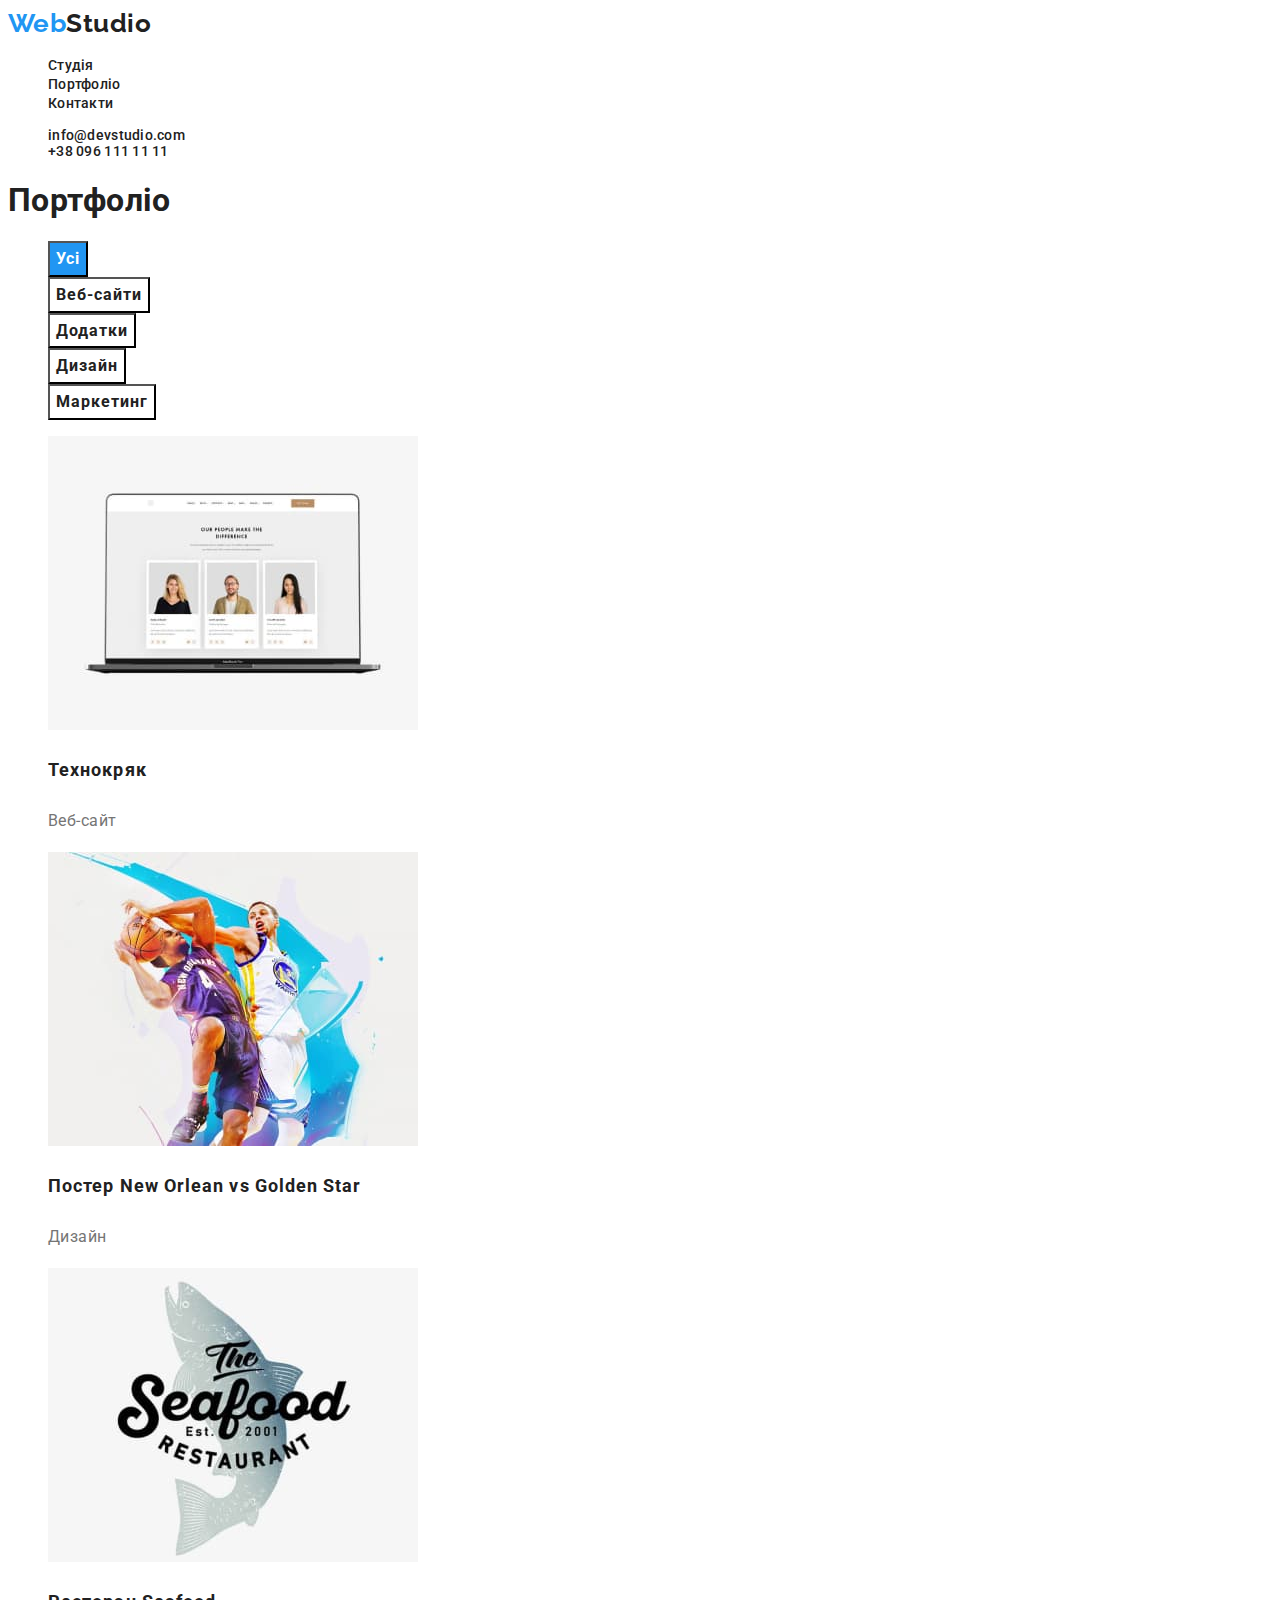
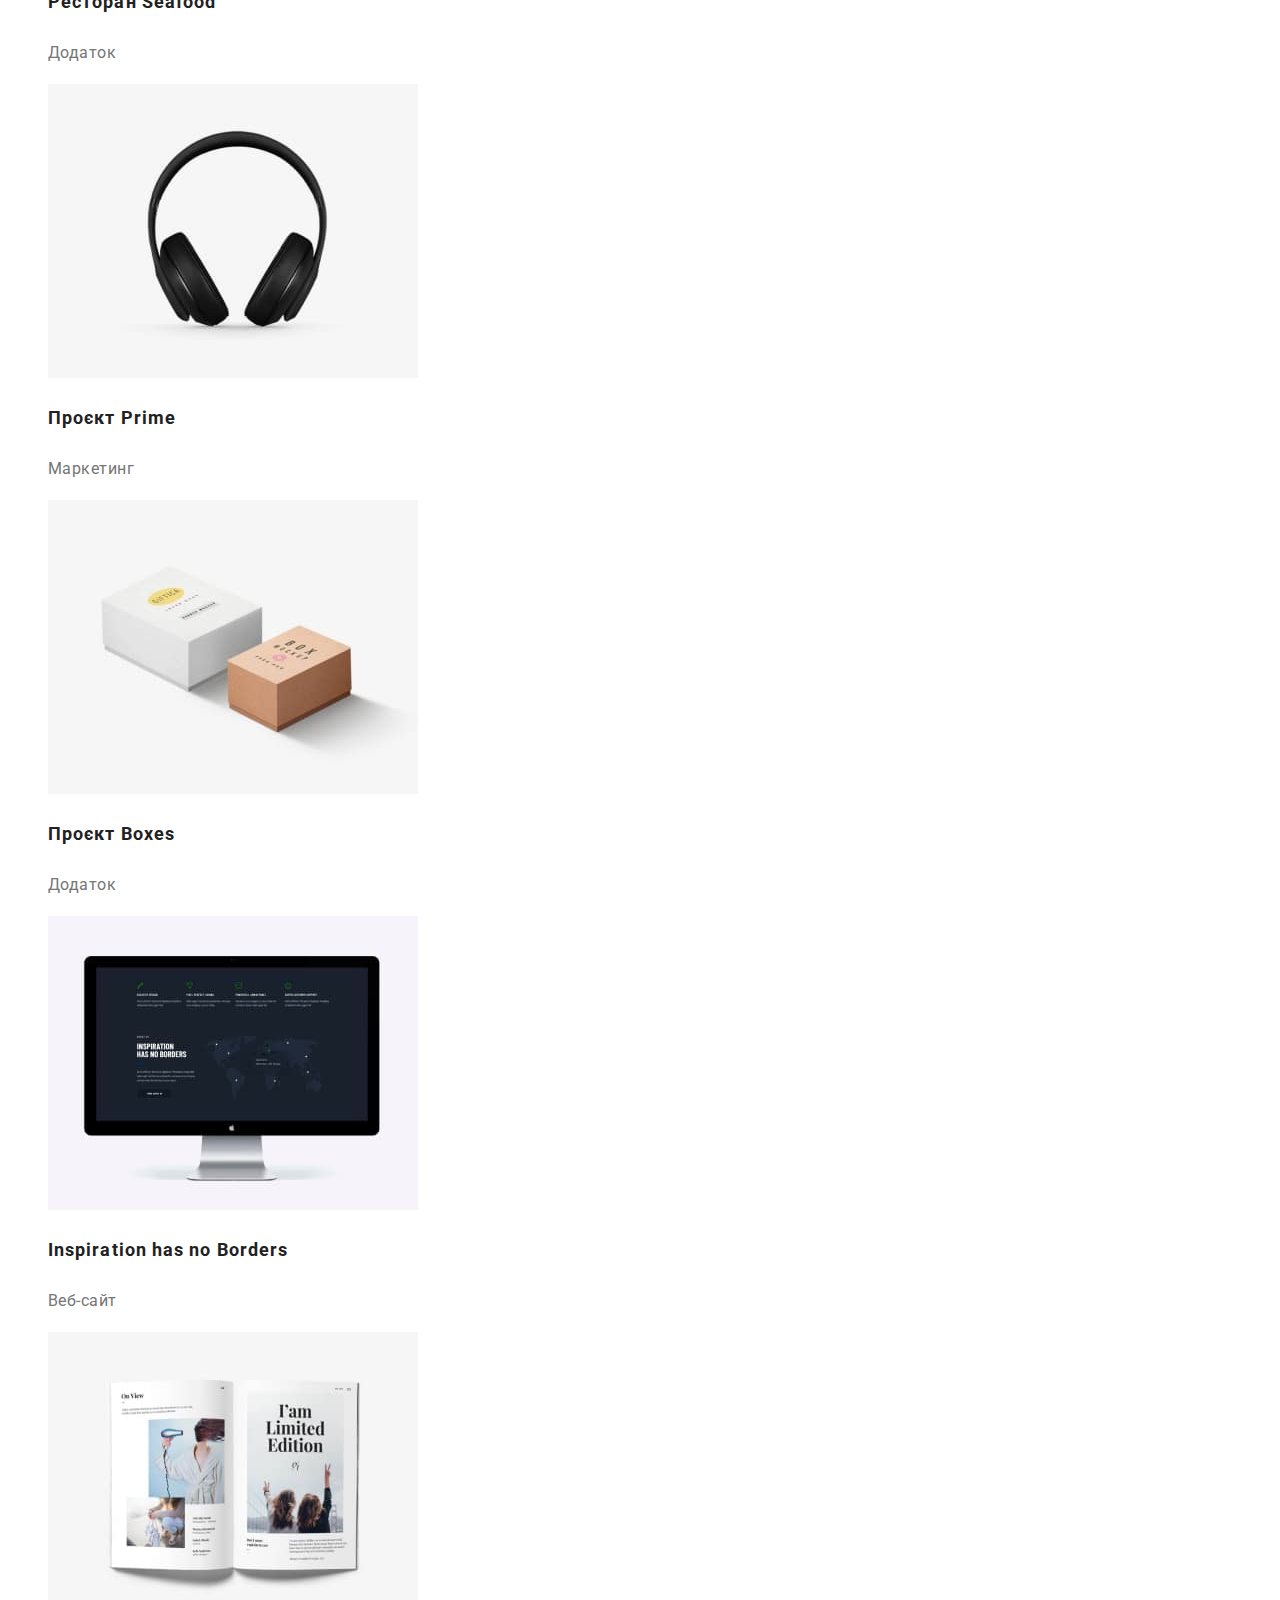
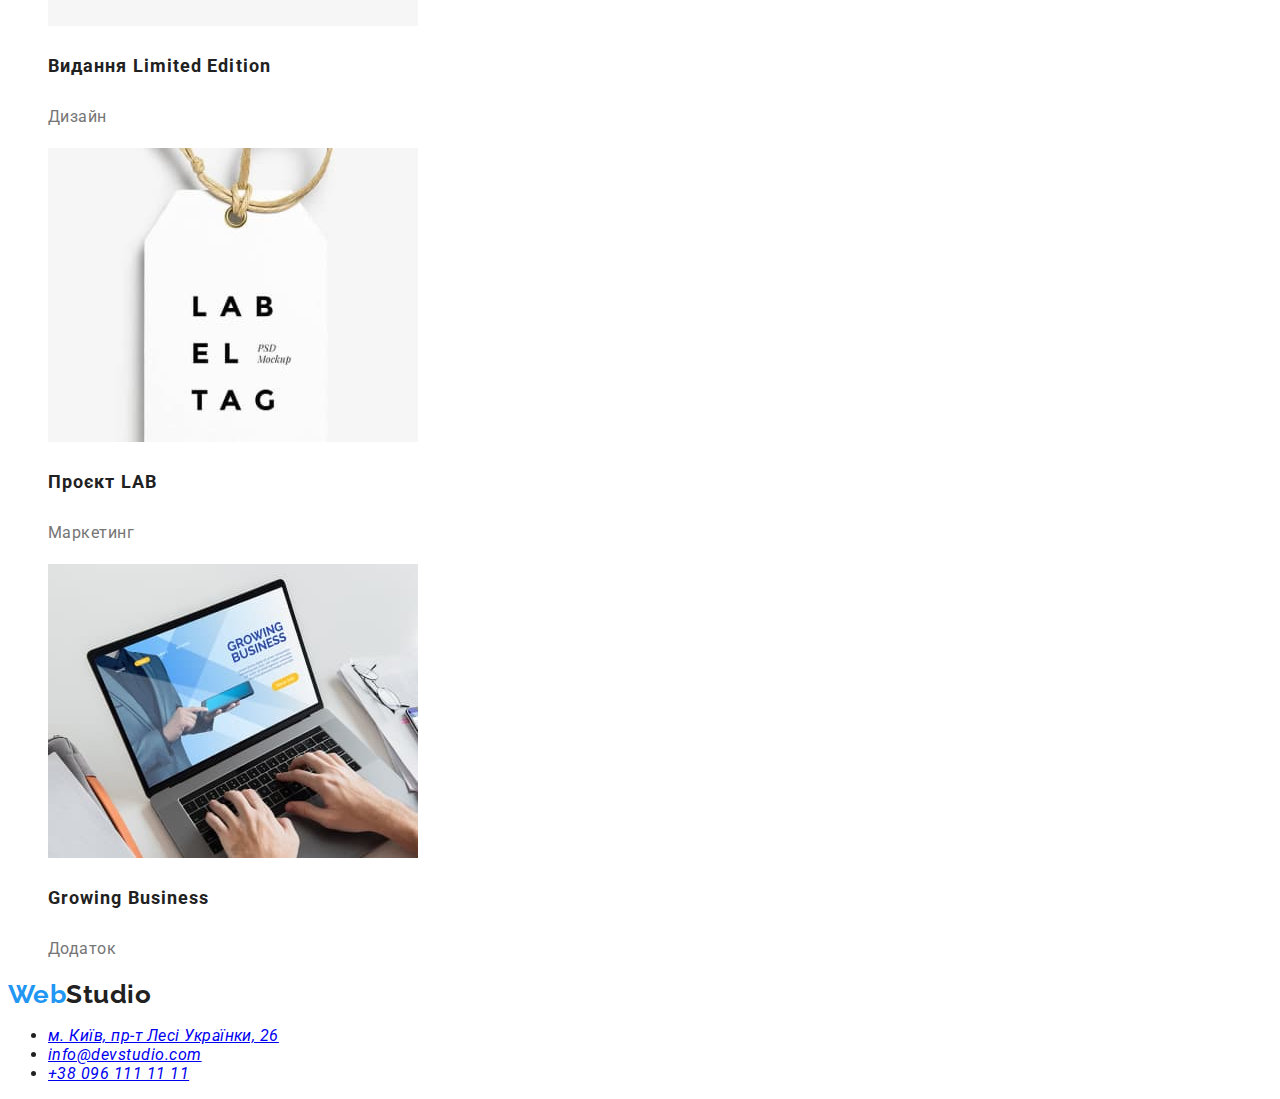
==== portfolio.html @ 74604373 "Додаю ДЗ-2" ====
<!DOCTYPE html>
<html lang="uk">
<head>
    <meta charset="UTF-8">
    <meta http-equiv="X-UA-Compatible" content="IE=edge">
    <meta name="viewport" content="width=device-width, initial-scale=1.0">
    <title>WebStudio</title>
    <link rel="preconnect" href="https://fonts.googleapis.com">
<link rel="preconnect" href="https://fonts.gstatic.com" crossorigin>
<link href="https://fonts.googleapis.com/css2?family=Raleway:wght@700&family=Roboto:wght@400;500;700;900&display=swap" 
rel="stylesheet"/>
    <link rel="stylesheet" href="./css/styles.css"/>
</head>
<body>
    <header>
        <nav class="header-navigation">
        <a href="./index.html" class="logo link"><span class="accent">Web</span>Studio</a>
        <ul class="header-list list">
            <li><a class="header-link link" href="./index.html">Студія</a></li>
            <li><a class="header-link link" href="./portfolio.html" >Портфоліо</a></li>
            <li><a class="header-link link" href="#">Контакти</a></li>
        </ul>
        </nav>
        <ul class="header-contact list">
            <li class="header-mail"><a class="header-link link" href="mailto:info@devstudio.com">info@devstudio.com</a></li>
            <li class="header-tel"><a class="header-link link" href="tel:+380961111111">+38 096 111 11 11</a></li>
        </ul>
        </header>
        <main>
            <section class="section-project">
                <h1>Портфоліо</h1>
                <ul class="project-list list">
                    <li><button class="button primary" type="button">Усі</button></li>
                    <li><button class="button secondary" type="button">Веб-сайти</button></li>
                    <li><button class="button secondary" type="button">Додатки</button></li>
                    <li><button class="button secondary" type="button">Дизайн</button></li>
                    <li><button class="button secondary" type="button">Маркетинг</button></li>
                </ul>
                <ul class="portfolio-list list">
                    <li><img src="./images/portf_1.jpg" alt="ноутбук" width="370"/>
                        <h3 class="title">Технокряк</h3>
                        <p>Веб-сайт</p>
                    </li>
                    <li><img src="./images/portf_2.jpg" alt="баскетбол" width="370"/>
                        <h3  class="title">Постер New Orlean vs Golden Star</h3>
                        <p>Дизайн</p>
                    </li>
                    <li><img src="./images/portf_3.jpg" alt="риба" width="370"/>
                        <h3  class="title">Ресторан Seafood</h3>
                        <p>Додаток</p>
                    </li>
                    <li><img src="./images/portf_4.jpg" alt="навушники" width="370"/>
                        <h3  class="title">Проєкт Prime</h3>
                        <p>Маркетинг</p>
                    </li>
                    <li><img src="./images/portf_5.jpg" alt="посилки" width="370"/>
                        <h3  class="title">Проєкт Boxes</h3>
                        <p>Додаток</p>
                    </li>
                    <li><img src="./images/portf_6.jpg" alt="монітор" width="370"/>
                        <h3  class="title">Inspiration has no Borders</h3>
                        <p>Веб-сайт</p>
                    </li>
                    <li><img src="./images/portf_7.jpg" alt="книга" width="370"/>
                        <h3  class="title">Видання Limited Edition</h3>
                        <p>Дизайн</p>
                    </li>
                    <li><img src="./images/portf_8.jpg" alt="бірка" width="370"/>
                        <h3  class="title">Проєкт LAB</h3>
                        <p>Маркетинг</p>
                    </li>
                    <li><img src="./images/portf_9.jpg" alt="руки" width="370"/>
                        <h3  class="title">Growing Business</h3>
                        <p>Додаток</p>
                    </li>
                </ul>
            </section>
           
        </main>
        <footer>
            <a href="./index.html" class="logo link"><span class="accent">Web</span>Studio</a>
            <address>
                <ul>
                    <li><a href="https://goo.gl/maps/PUZHMQcW4sWC28qW6">м. Київ, пр-т Лесі Українки, 26</a></li>
                    <li><a href="mailto:info@devstudio.com">info@devstudio.com</a></li>
                    <li><a href="tel:+380961111111">+38 096 111 11 11</a></li>
                </ul>  
            </address>   
        </footer>
        
</body>
</html>
---- css/styles.css ----
:root{
  --primary-text-color:#212121;
  --title-text-color: #757575;
  --accent-color: #2196F3;
  --primary-white-color:#FFFFFF;
}

body{
    font-family: 'Roboto', sans-serif;
    color: var(--primary-text-color);
    background-color: #FFFFFF;
    letter-spacing: 0.03em;
}
/*--основной цвет #212121 ----*/
/*--вторичный цвет #757575 ---*/
/*--белый  #FFFFFF */
/*--акцент #2196F3 */
/*-- цвет контакты футер rgba(255, 255, 255, 0.6)*/
/*-- цвет фона #F5F5F5 */
/*-- вторичный цвет фона #F5F4FA */

.list{
    list-style: none;
}
.link{
text-decoration: none;
}
.logo{
    font-family: 'Raleway', sans-serif;
    font-weight: 700;
    font-size: 26px;
    line-height: 1.19;
    color: var(--primary-text-color);
}
.accent{
    color: var(--accent-color);
}
/*------------------------------HEADER-----------------*/

.header-link{
    font-weight: 500;
    font-size: 14px;
    line-height: 1.14;
    letter-spacing: 0.02em;
    color: var(--primary-text-color);

}
.header-link:hover,
.header-link:focus{
    color: var(--accent-color);
}

.header-mail{
    font-weight: 500;
    font-size: 14px;
    line-height: 1.14;
    letter-spacing: 0.02em;
    color: var(--accent-color);
}

.header-tel{
    font-weight: 500;
    font-size: 14px;
    line-height: 1.14;
    letter-spacing: 0.02em;
    color: var(--title-text-color);
}
.button{
    color: var(--primary-text-color);
    background-color: var(--primary-white-color);
    font-family: 'Roboto';
    font-weight: 700;
    font-size: 16px;
    line-height: 1.87;
    display: flex;
    letter-spacing: 0.06em;
}
.button.primary{    
    color: var(--primary-white-color);
    background-color: var(--accent-color);
}
.button.secondary{
    color: var(--primary-text-color);
    background-color: var(--primary-white-color);

}
/*------------------------HERO--------------------------*/
.hero{
    background-color: #2F303A;
}
.hero-title{
    font-family: 'Roboto' sans-serif;
    font-weight: 900;
    font-size: 44px;
    line-height: 1.36;
    letter-spacing: 0.06em;
    text-align: center;
    color: var(--primary-white-color);
}
.section-title{
font-weight: 700;
font-size: 36px;
line-height: 1.16;
text-align: center;
letter-spacing: 0.03em;
color: var(--primary-text-color);
}
.feature-list .title{
    color:var(--primary-text-color);
    font-weight: 700;
    font-size: 14px;
    line-height: 1.14;
    letter-spacing: 0.03em;
}
.feature-list p{
    color: var(--title-text-color);
    font-weight: 400;
    font-size: 14px;
    line-height: 1.71;
    letter-spacing: 0.03em;
}
.work-list .title{
background-color: var(--primary-white-color);
}
.section-team{
    background-color: #F5F4FA;
}
.team-list .title{
color: var(--primary-text-color);
font-weight: 500;
font-size: 16px;
line-height: 1.18;
letter-spacing: 0.03em;
}
.team-list p{
color: var(--title-text-color);
font-weight: 400;
font-size: 16px;
line-height: 1.18;
letter-spacing: 0.03em;
}
.section-project{
    background-color: var(--primary-white-color);
}

.portfolio-list .title{
    color: var(--primary-text-color);
    font-weight: 700;
    font-size: 18px;
    line-height: 2;
    letter-spacing: 0.06em;
}
.portfolio-list p{
    color: var(--title-text-color);
    font-weight: 400;
    font-size: 16px;
    line-height: 1.87;
    letter-spacing: 0.03em;
}
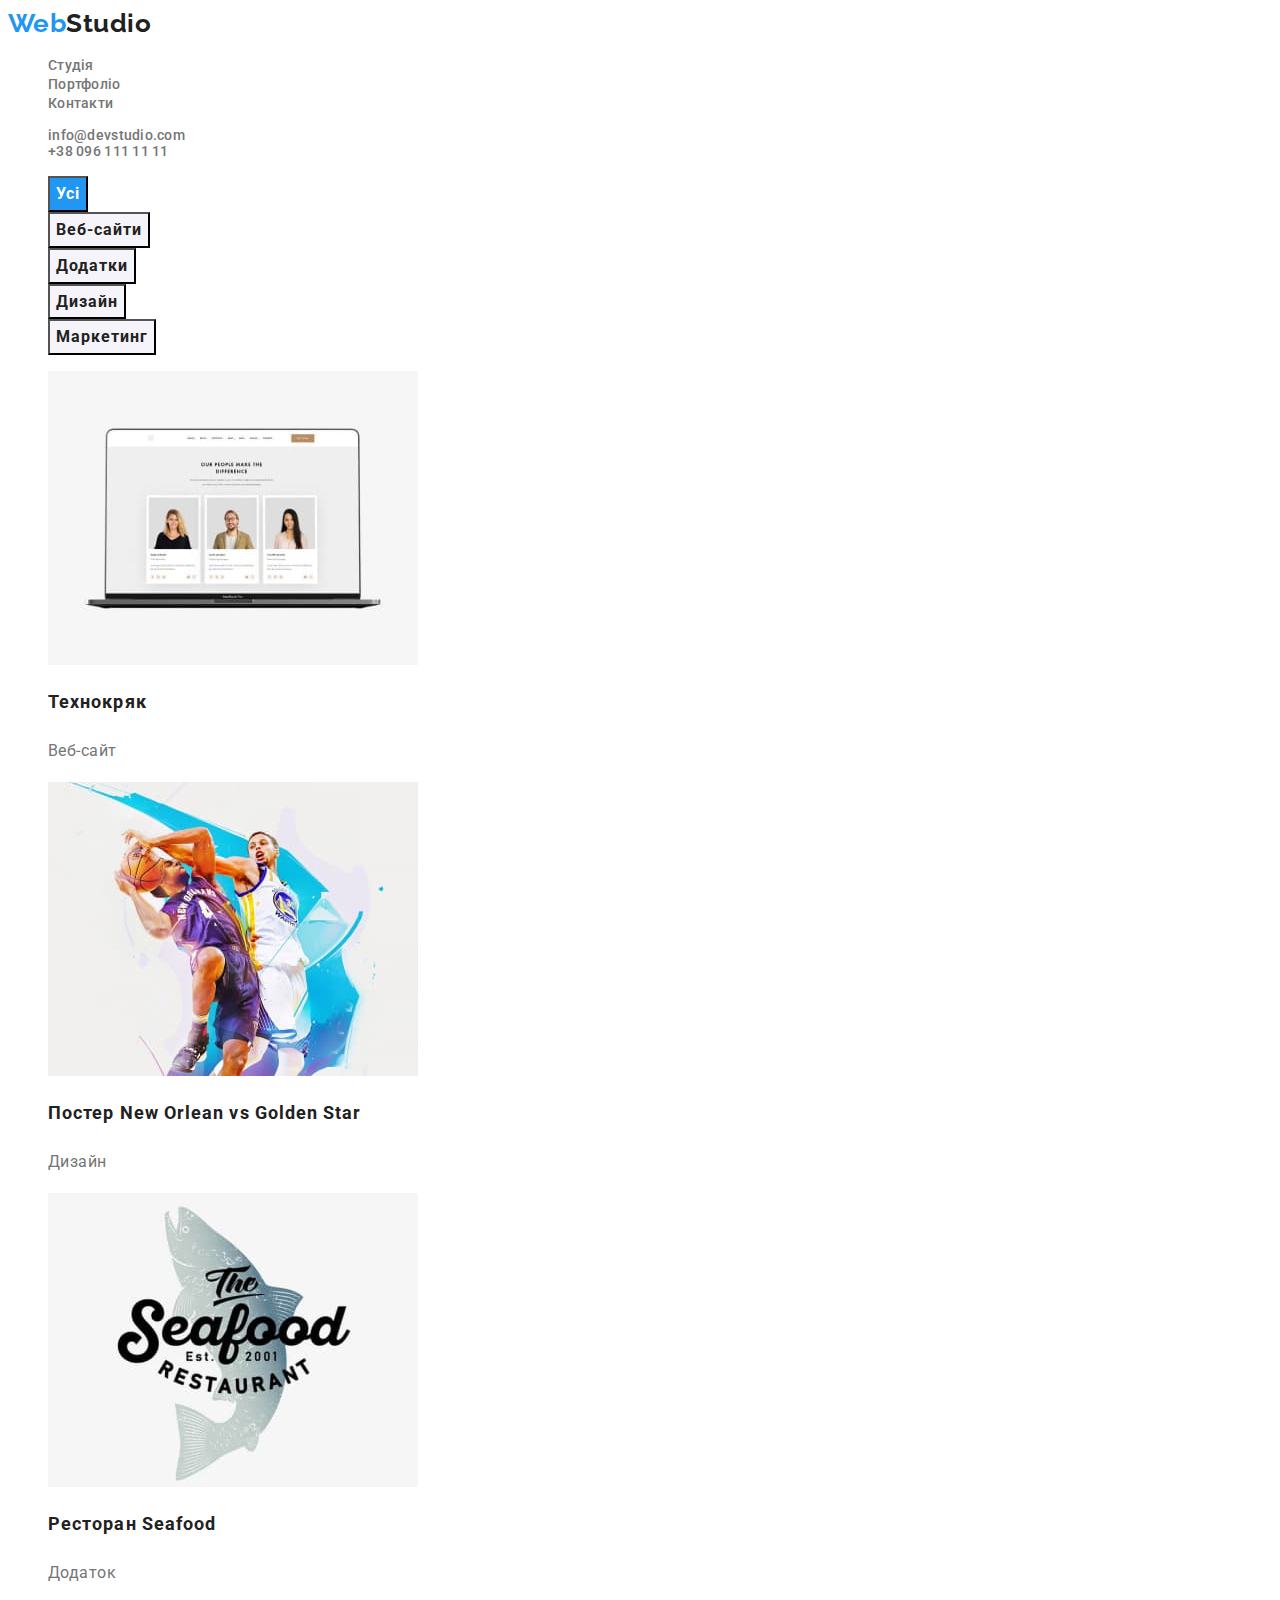
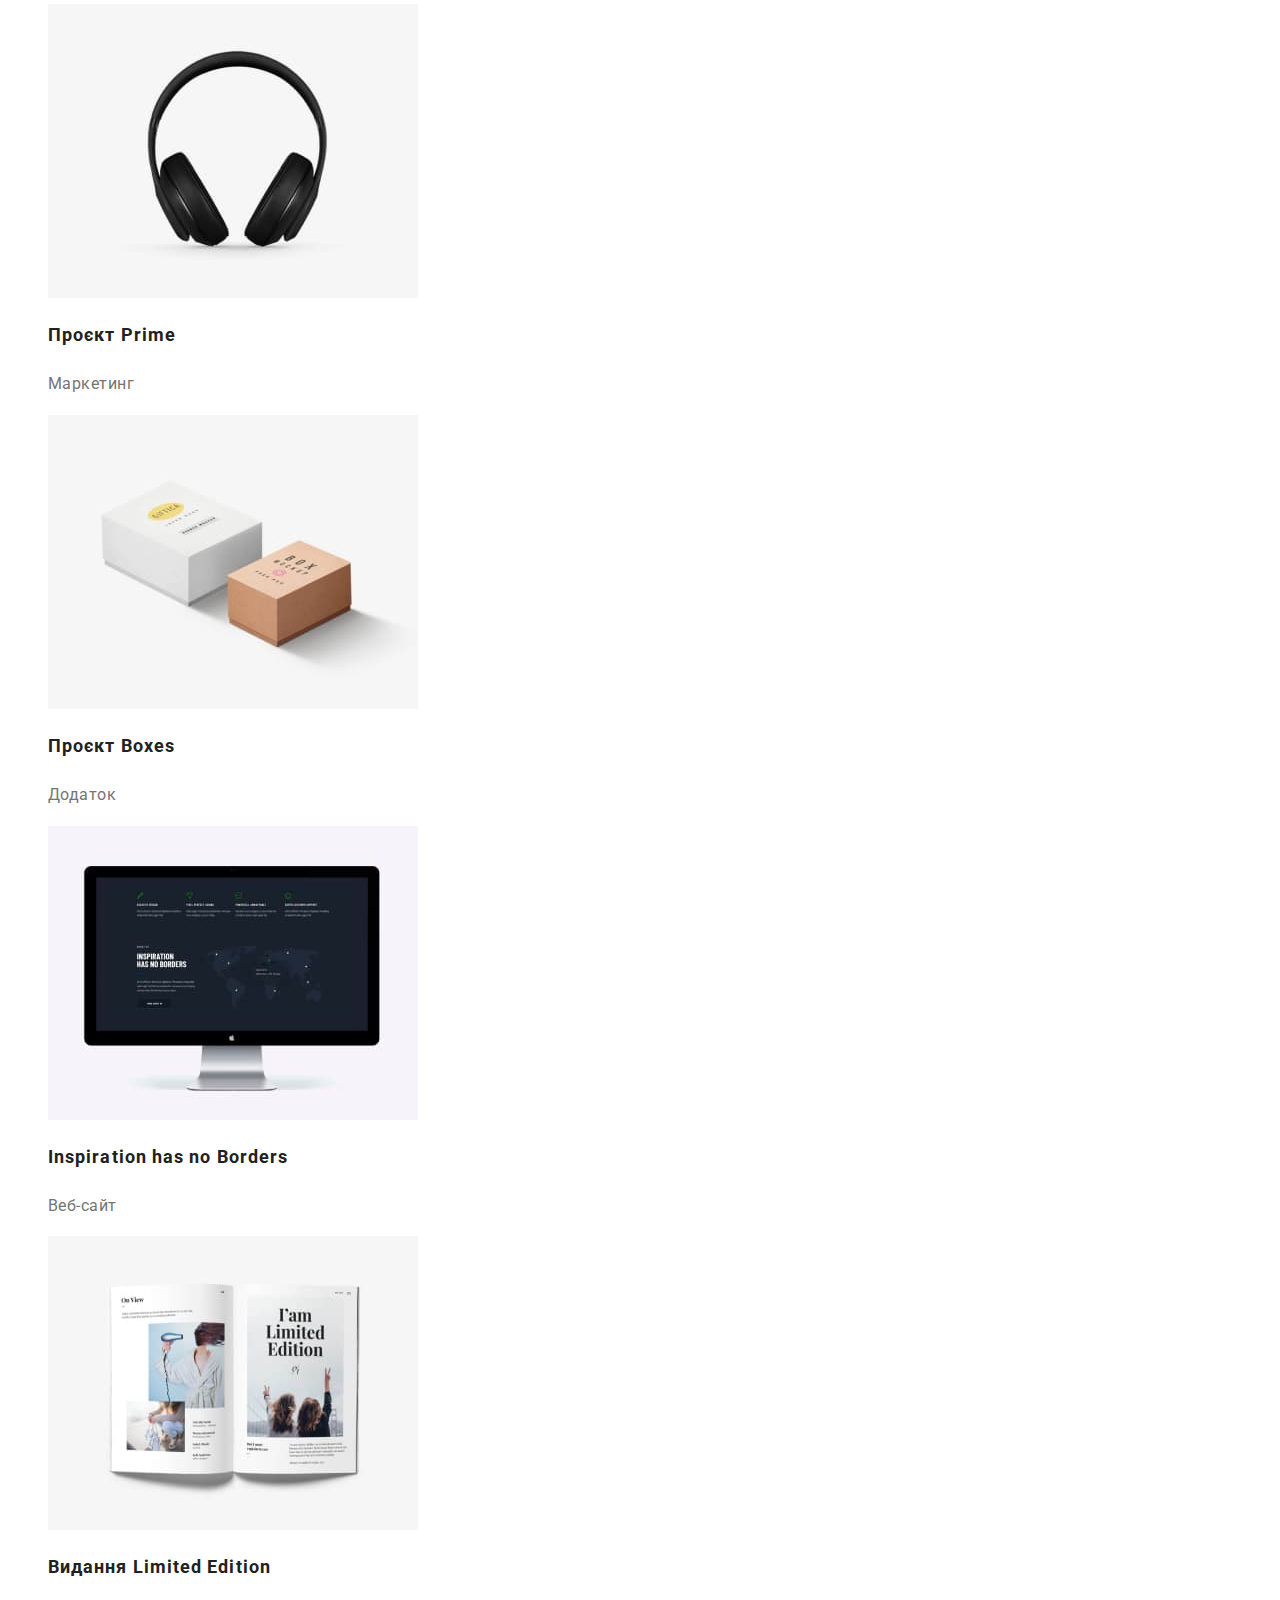
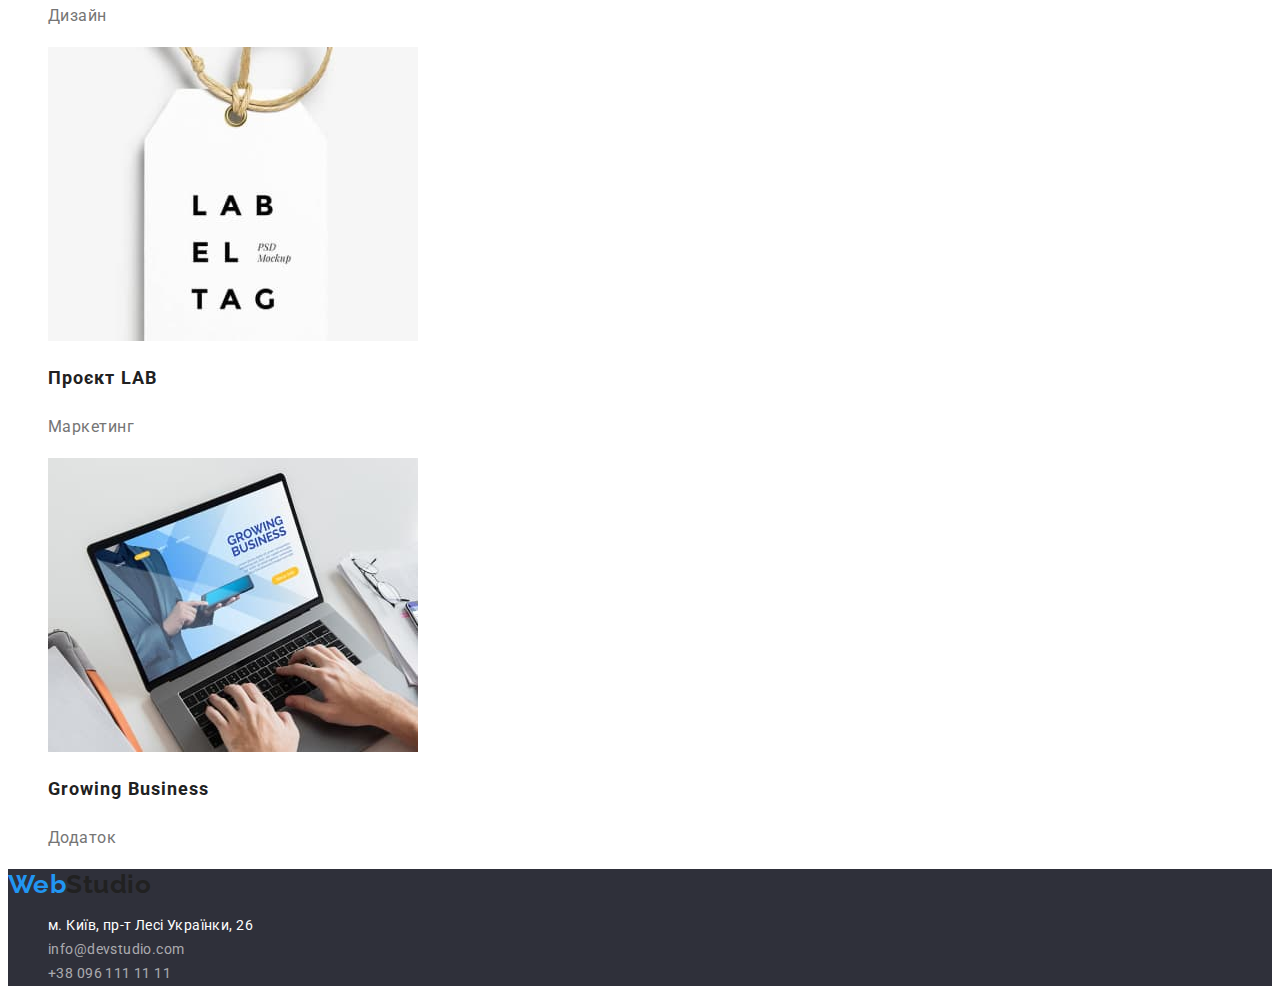
==== commit 91fa026f: "Виправлене ДЗ-2" ====
--- a/portfolio.html
+++ b/portfolio.html
@@ -28,7 +28,7 @@
         </header>
         <main>
             <section class="section-project">
-                <h1>Портфоліо</h1>
+                <h1 class="visually-hidden">Портфоліо</h1>
                 <ul class="project-list list">
                     <li><button class="button primary" type="button">Усі</button></li>
                     <li><button class="button secondary" type="button">Веб-сайти</button></li>
@@ -38,39 +38,39 @@
                 </ul>
                 <ul class="portfolio-list list">
                     <li><img src="./images/portf_1.jpg" alt="ноутбук" width="370"/>
-                        <h3 class="title">Технокряк</h3>
+                        <h2 class="title">Технокряк</h2>
                         <p>Веб-сайт</p>
                     </li>
                     <li><img src="./images/portf_2.jpg" alt="баскетбол" width="370"/>
-                        <h3  class="title">Постер New Orlean vs Golden Star</h3>
+                        <h2  class="title">Постер New Orlean vs Golden Star</h2>
                         <p>Дизайн</p>
                     </li>
                     <li><img src="./images/portf_3.jpg" alt="риба" width="370"/>
-                        <h3  class="title">Ресторан Seafood</h3>
+                        <h2  class="title">Ресторан Seafood</h2>
                         <p>Додаток</p>
                     </li>
                     <li><img src="./images/portf_4.jpg" alt="навушники" width="370"/>
-                        <h3  class="title">Проєкт Prime</h3>
+                        <h2  class="title">Проєкт Prime</h2>
                         <p>Маркетинг</p>
                     </li>
                     <li><img src="./images/portf_5.jpg" alt="посилки" width="370"/>
-                        <h3  class="title">Проєкт Boxes</h3>
+                        <h2  class="title">Проєкт Boxes</h2>
                         <p>Додаток</p>
                     </li>
                     <li><img src="./images/portf_6.jpg" alt="монітор" width="370"/>
-                        <h3  class="title">Inspiration has no Borders</h3>
+                        <h2  class="title">Inspiration has no Borders</h2>
                         <p>Веб-сайт</p>
                     </li>
                     <li><img src="./images/portf_7.jpg" alt="книга" width="370"/>
-                        <h3  class="title">Видання Limited Edition</h3>
+                        <h2  class="title">Видання Limited Edition</h2>
                         <p>Дизайн</p>
                     </li>
                     <li><img src="./images/portf_8.jpg" alt="бірка" width="370"/>
-                        <h3  class="title">Проєкт LAB</h3>
+                        <h2  class="title">Проєкт LAB</h2>
                         <p>Маркетинг</p>
                     </li>
                     <li><img src="./images/portf_9.jpg" alt="руки" width="370"/>
-                        <h3  class="title">Growing Business</h3>
+                        <h2  class="title">Growing Business</h2>
                         <p>Додаток</p>
                     </li>
                 </ul>
@@ -79,11 +79,11 @@
         </main>
         <footer>
             <a href="./index.html" class="logo link"><span class="accent">Web</span>Studio</a>
-            <address>
-                <ul>
-                    <li><a href="https://goo.gl/maps/PUZHMQcW4sWC28qW6">м. Київ, пр-т Лесі Українки, 26</a></li>
-                    <li><a href="mailto:info@devstudio.com">info@devstudio.com</a></li>
-                    <li><a href="tel:+380961111111">+38 096 111 11 11</a></li>
+            <address class="contact">
+                <ul class="address-item list">
+                    <li><a class="address-item-map" href="https://goo.gl/maps/PUZHMQcW4sWC28qW6">м. Київ, пр-т Лесі Українки, 26</a></li>
+                    <li><a class="address-item" href="mailto:info@devstudio.com">info@devstudio.com</a></li>
+                    <li><a class="address-item" href="tel:+380961111111">+38 096 111 11 11</a></li>
                 </ul>  
             </address>   
         </footer>
--- a/css/styles.css
+++ b/css/styles.css
@@ -42,7 +42,7 @@
     font-size: 14px;
     line-height: 1.14;
     letter-spacing: 0.02em;
-    color: var(--primary-text-color);
+    color: var(--title-text-color);
 
 }
 .header-link:hover,
@@ -78,25 +78,48 @@
 .button.primary{    
     color: var(--primary-white-color);
     background-color: var(--accent-color);
+    cursor: pointer;
+}
+.button.primary:hover
+.button.primary:focus{
+    color: #2196F3;
 }
 .button.secondary{
     color: var(--primary-text-color);
-    background-color: var(--primary-white-color);
-
+    background-color: #F5F4FA;
+    cursor: pointer;
+}
+.button.secondary:hover
+.button.secondary:focus{
+    color: #2196F3;
 }
 /*------------------------HERO--------------------------*/
 .hero{
     background-color: #2F303A;
 }
 .hero-title{
-    font-family: 'Roboto' sans-serif;
+    font-family: 'Roboto', sans-serif;
     font-weight: 900;
     font-size: 44px;
     line-height: 1.36;
     letter-spacing: 0.06em;
     text-align: center;
     color: var(--primary-white-color);
-}
+    text-transform: uppercase;
+
+}
+.visually-hidden {
+    position: absolute;
+    white-space: nowrap;
+    width: 1px;
+    height: 1px;
+    overflow: hidden;
+    border: 0;
+    padding: 0;
+    clip: rect(0 0 0 0);
+    clip-path: inset(50%);
+    margin: -1px;
+} 
 .section-title{
 font-weight: 700;
 font-size: 36px;
@@ -111,6 +134,7 @@
     font-size: 14px;
     line-height: 1.14;
     letter-spacing: 0.03em;
+    text-transform: uppercase;
 }
 .feature-list p{
     color: var(--title-text-color);
@@ -131,6 +155,7 @@
 font-size: 16px;
 line-height: 1.18;
 letter-spacing: 0.03em;
+background-color: var(--primary-white-color);
 }
 .team-list p{
 color: var(--title-text-color);
@@ -157,3 +182,33 @@
     line-height: 1.87;
     letter-spacing: 0.03em;
 }
+footer{
+    background-color: #2F303A;
+}
+.contact{
+    font-style: normal;
+}
+.address-item{
+font-style: normal;
+font-weight: 400;
+font-size: 14px;
+line-height: 1.71;
+letter-spacing: 0.03em;
+color: rgba(255, 255, 255, 0.6);
+text-decoration: none;
+font-style: normal;
+}
+.address-item-map{
+font-style: normal;
+font-weight: 400;
+font-size: 14px;
+line-height: 1.71;
+letter-spacing: 0.03em;
+color: #FFFFFF;
+text-decoration: none;
+font-style: normal;
+}
+.address-item:hover,
+.address-item:focus{
+    color: var(--accent-color);
+}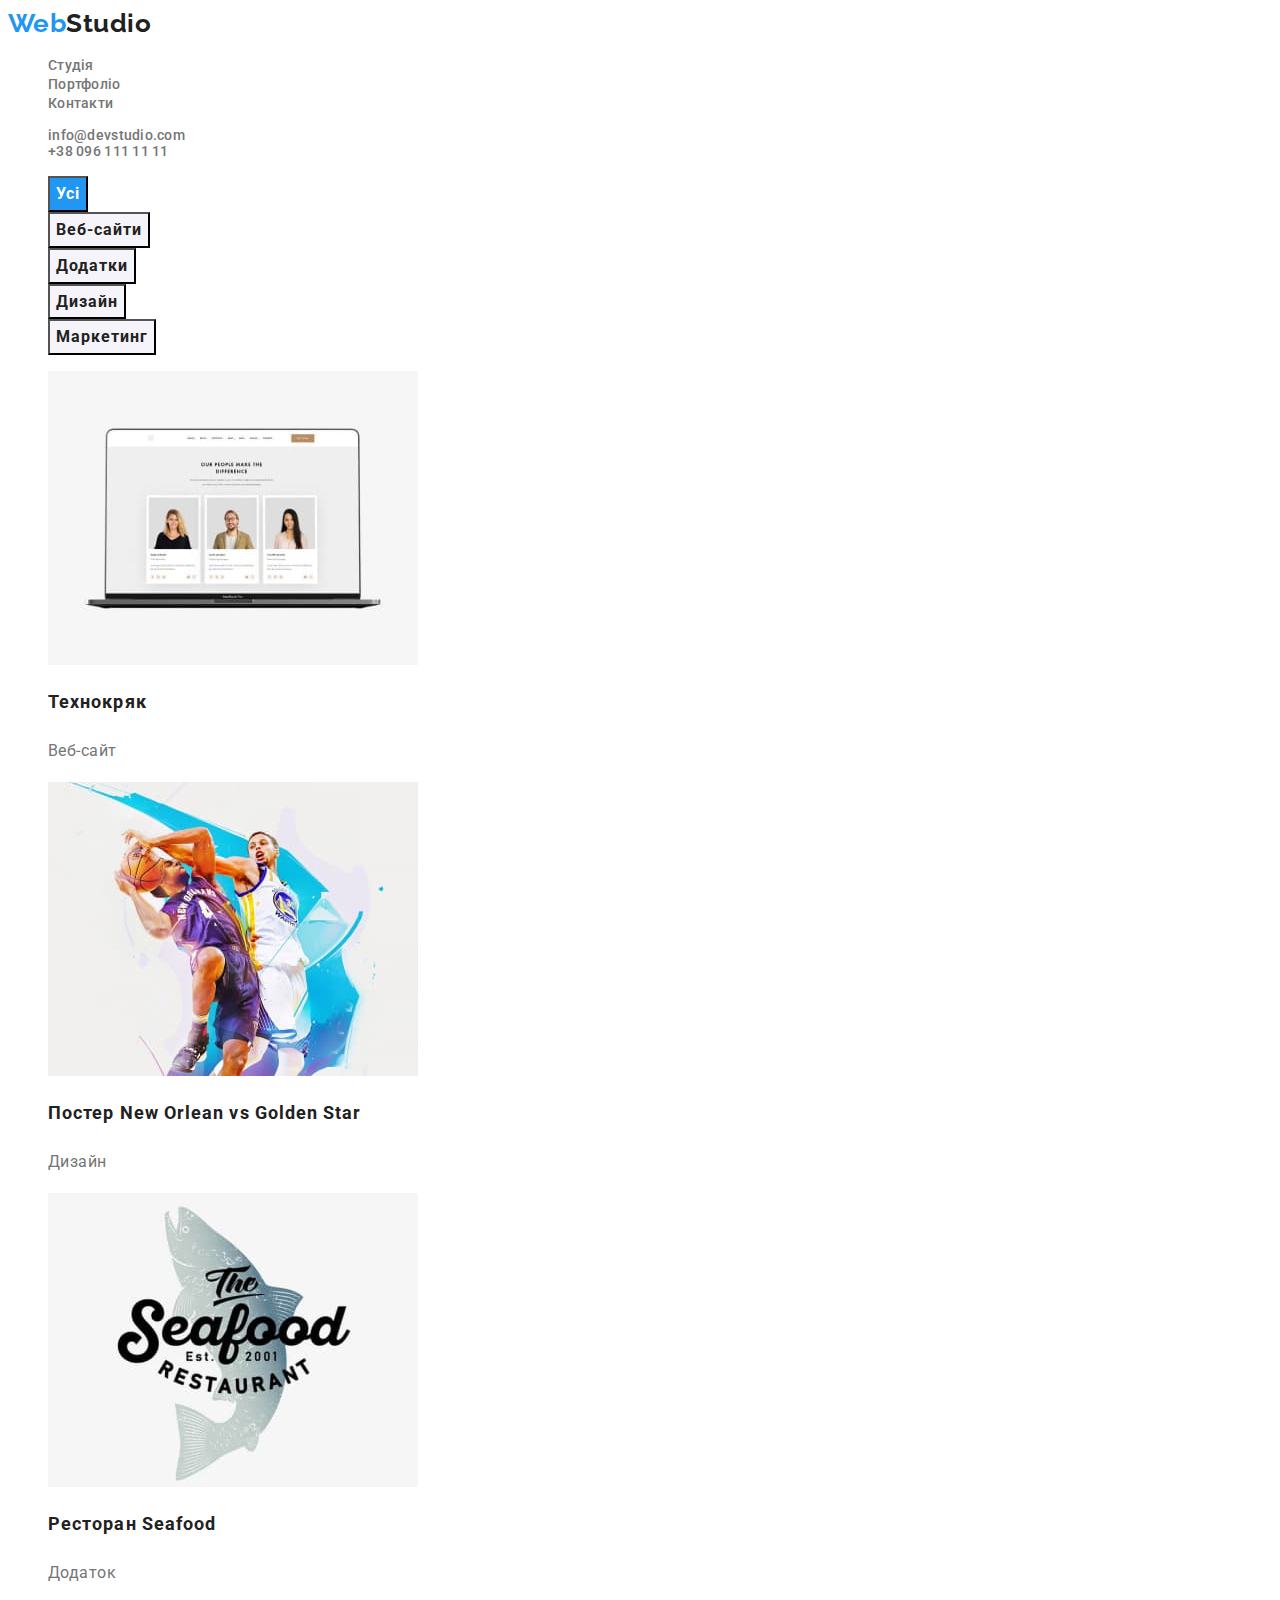
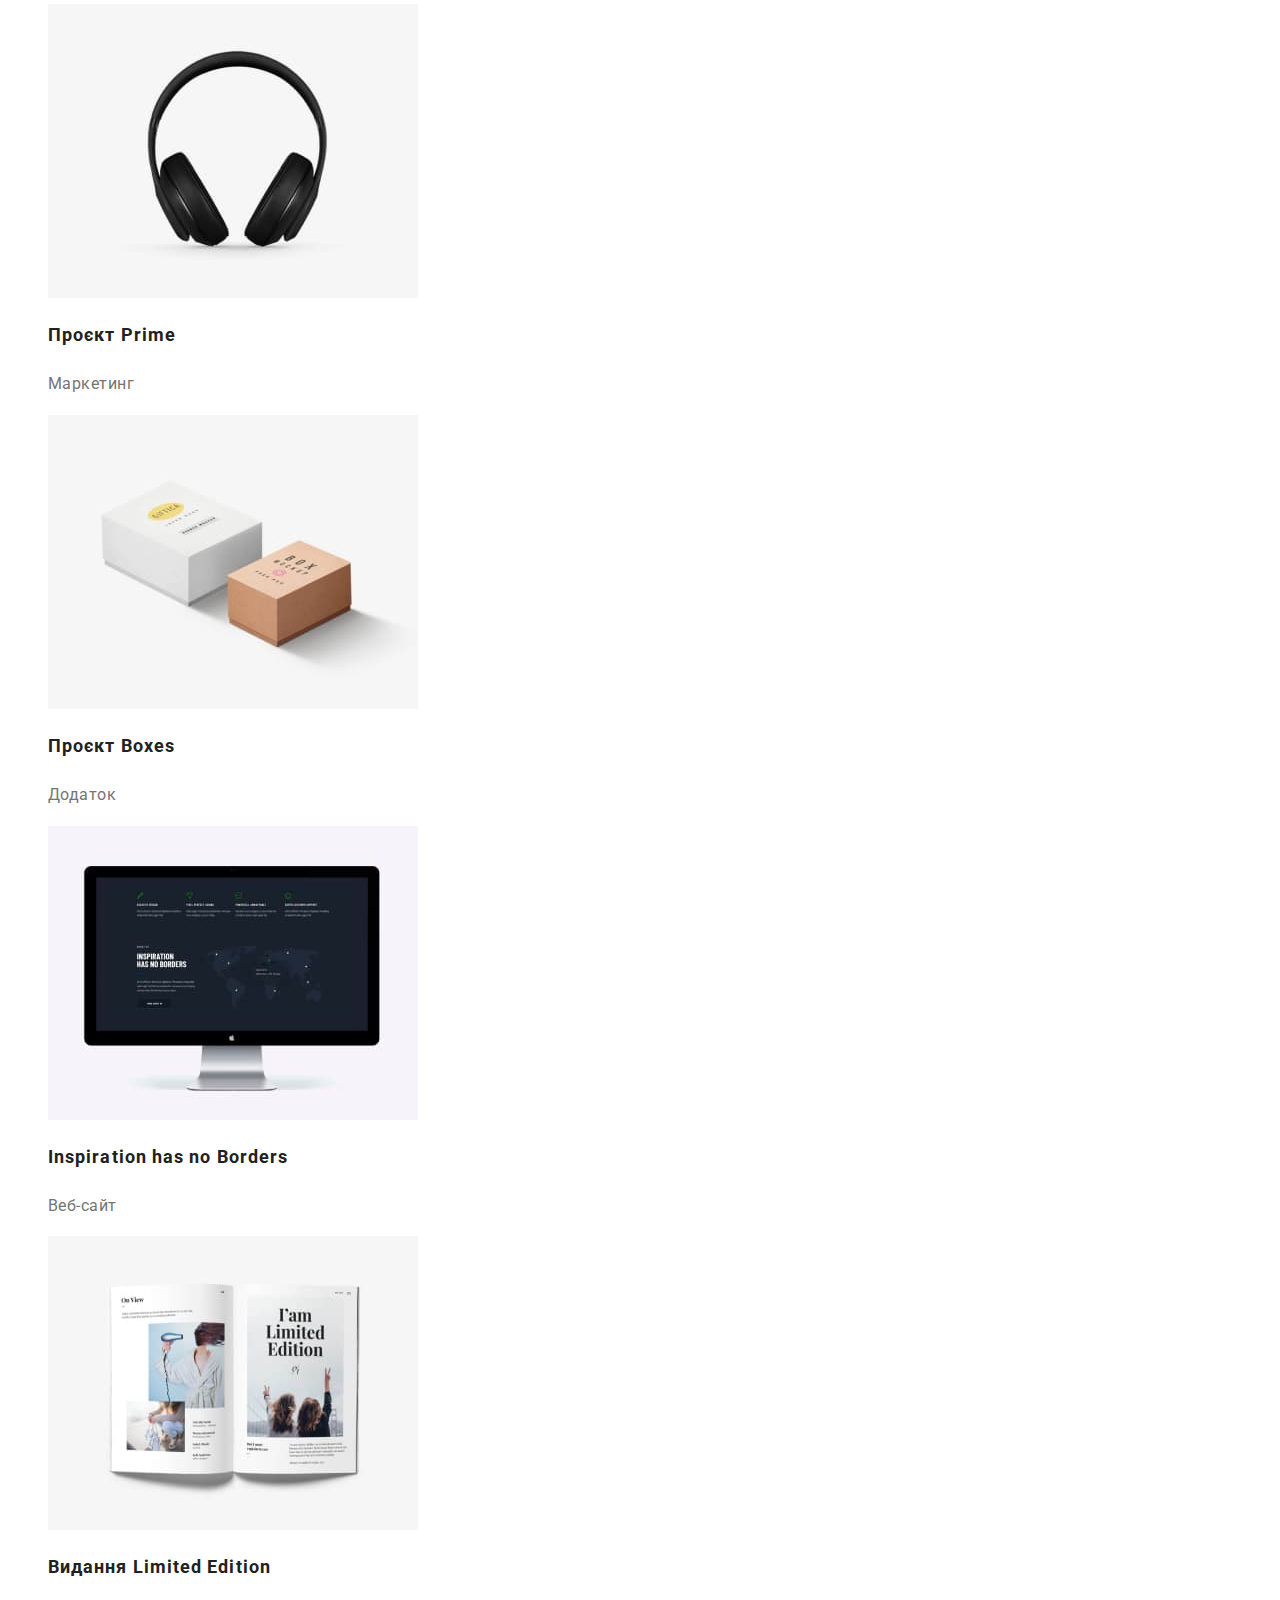
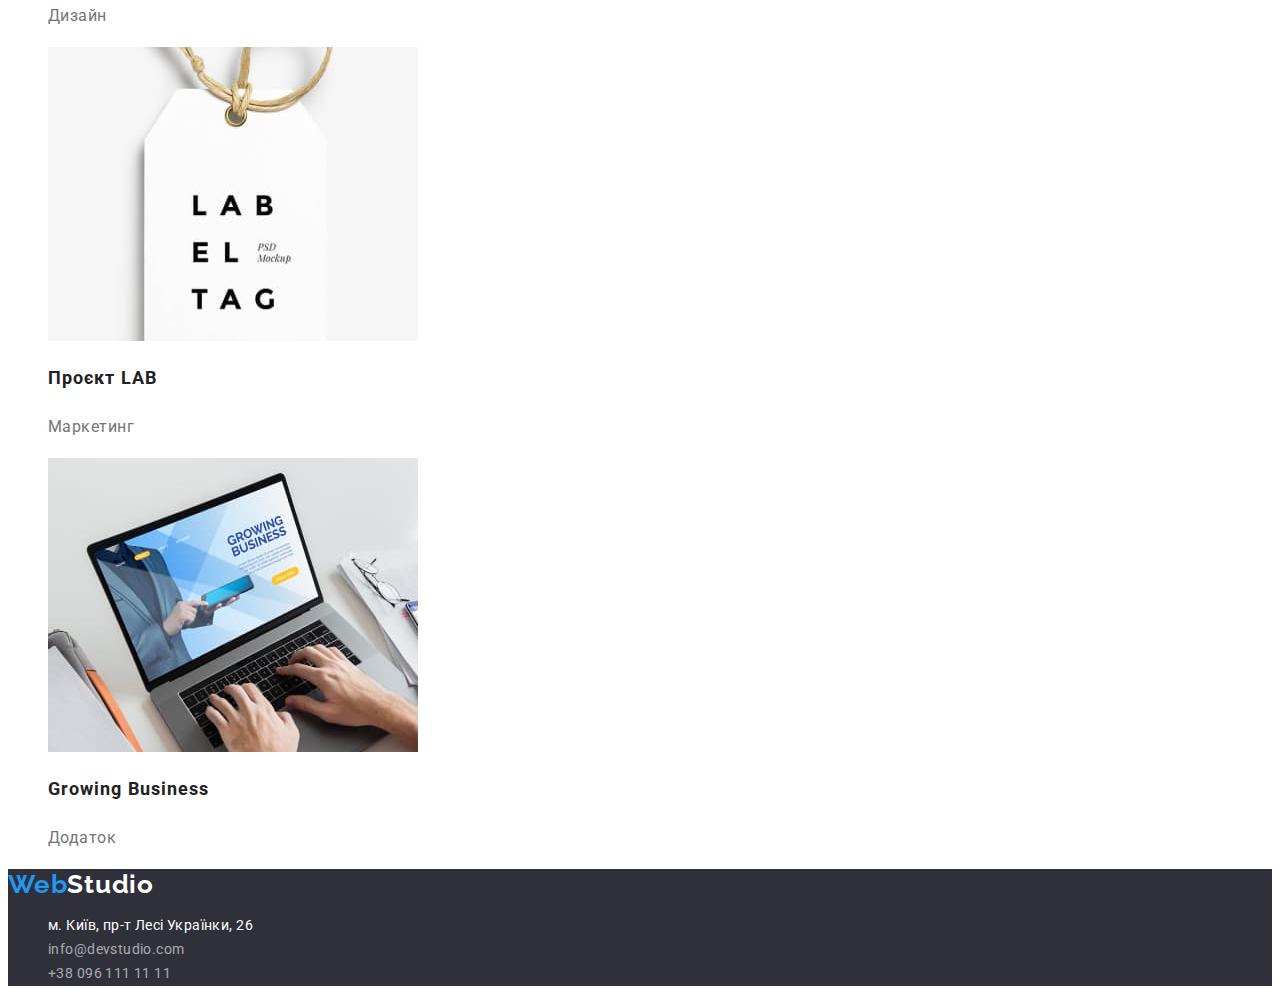
==== commit ea1e1fca: "Виправлене ДЗ-2" ====
--- a/portfolio.html
+++ b/portfolio.html
@@ -78,7 +78,7 @@
            
         </main>
         <footer>
-            <a href="./index.html" class="logo link"><span class="accent">Web</span>Studio</a>
+            <a href="./index.html" class="footer-logo link"><span class="accent">Web</span>Studio</a>
             <address class="contact">
                 <ul class="address-item list">
                     <li><a class="address-item-map" href="https://goo.gl/maps/PUZHMQcW4sWC28qW6">м. Київ, пр-т Лесі Українки, 26</a></li>
--- a/css/styles.css
+++ b/css/styles.css
@@ -182,6 +182,9 @@
     line-height: 1.87;
     letter-spacing: 0.03em;
 }
+
+/*---ФУТЕР--*/
+
 footer{
     background-color: #2F303A;
 }
@@ -211,4 +214,15 @@
 .address-item:hover,
 .address-item:focus{
     color: var(--accent-color);
-}+}
+
+.footer-logo{
+font-family: 'Raleway';
+font-style: normal;
+font-weight: 700;
+font-size: 26px;
+line-height: 1.19;
+letter-spacing: 0.03em;
+color: #FFFFFF;
+}
+
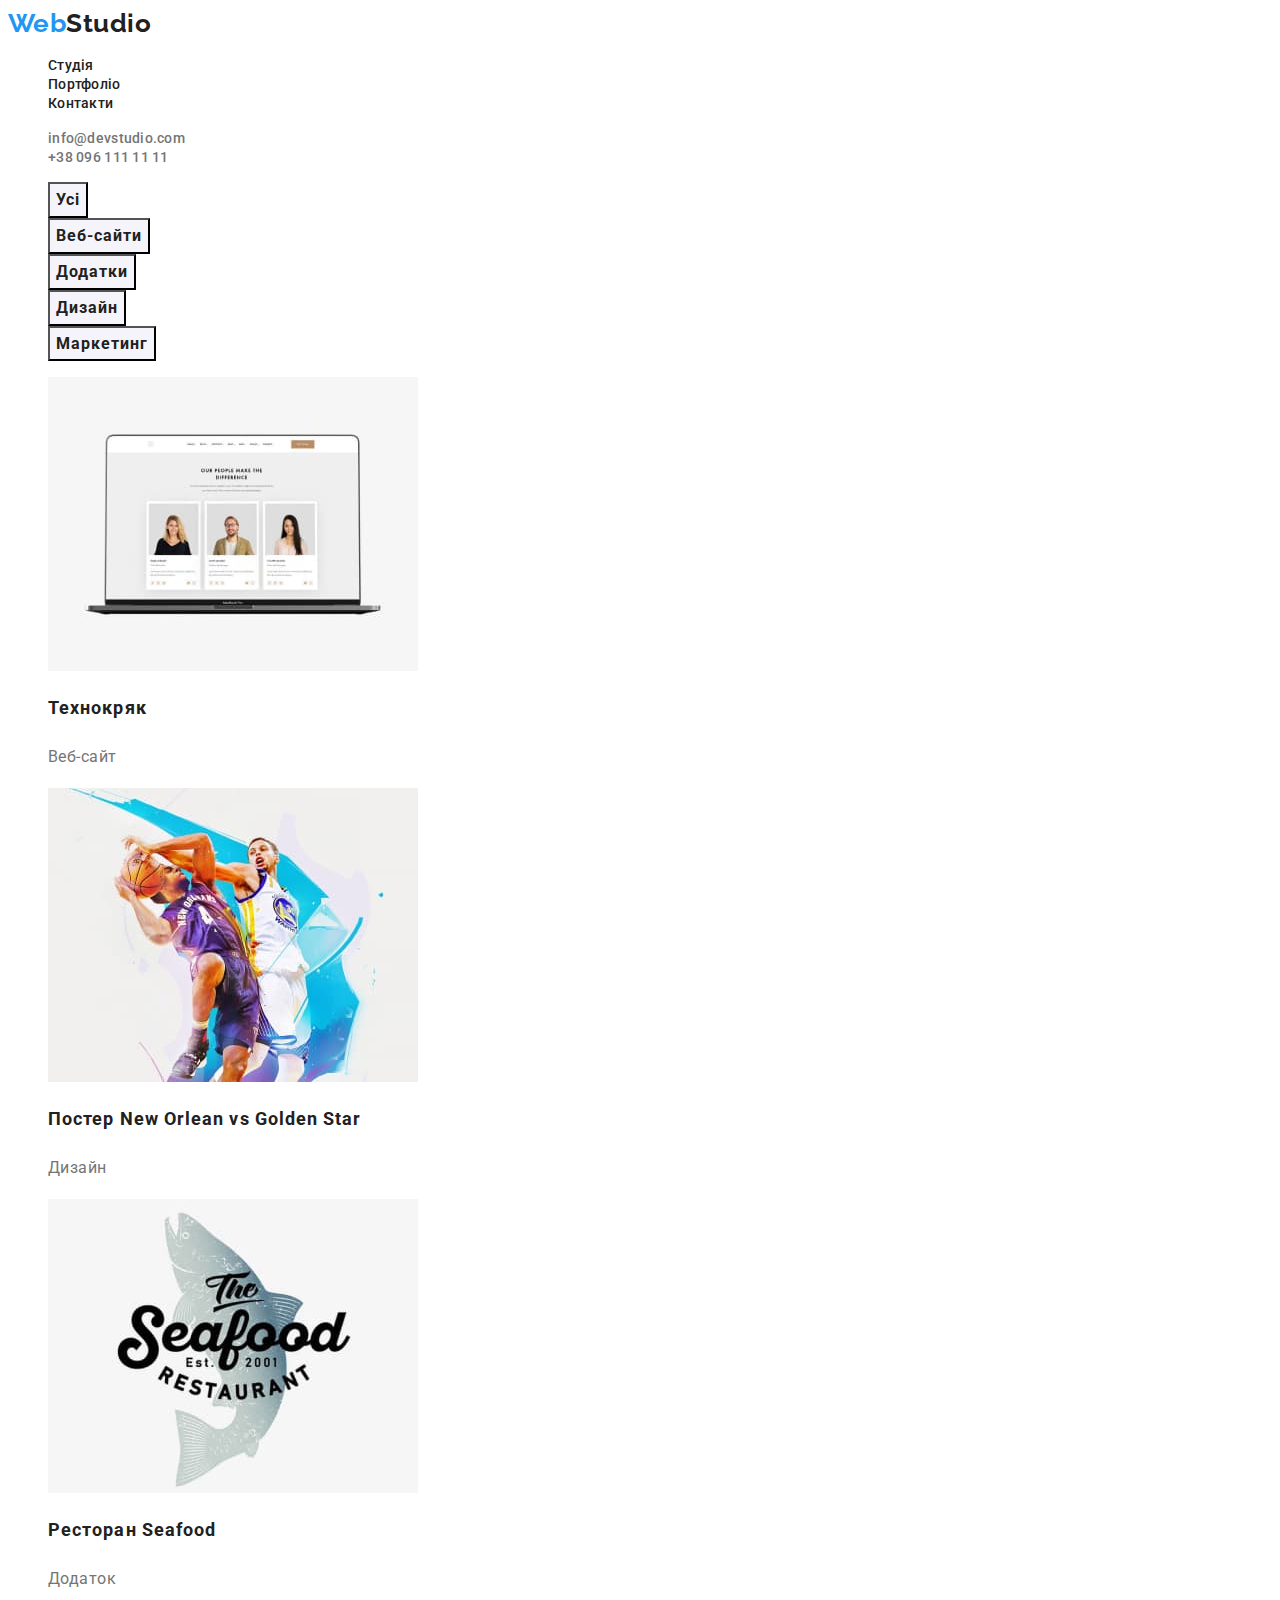
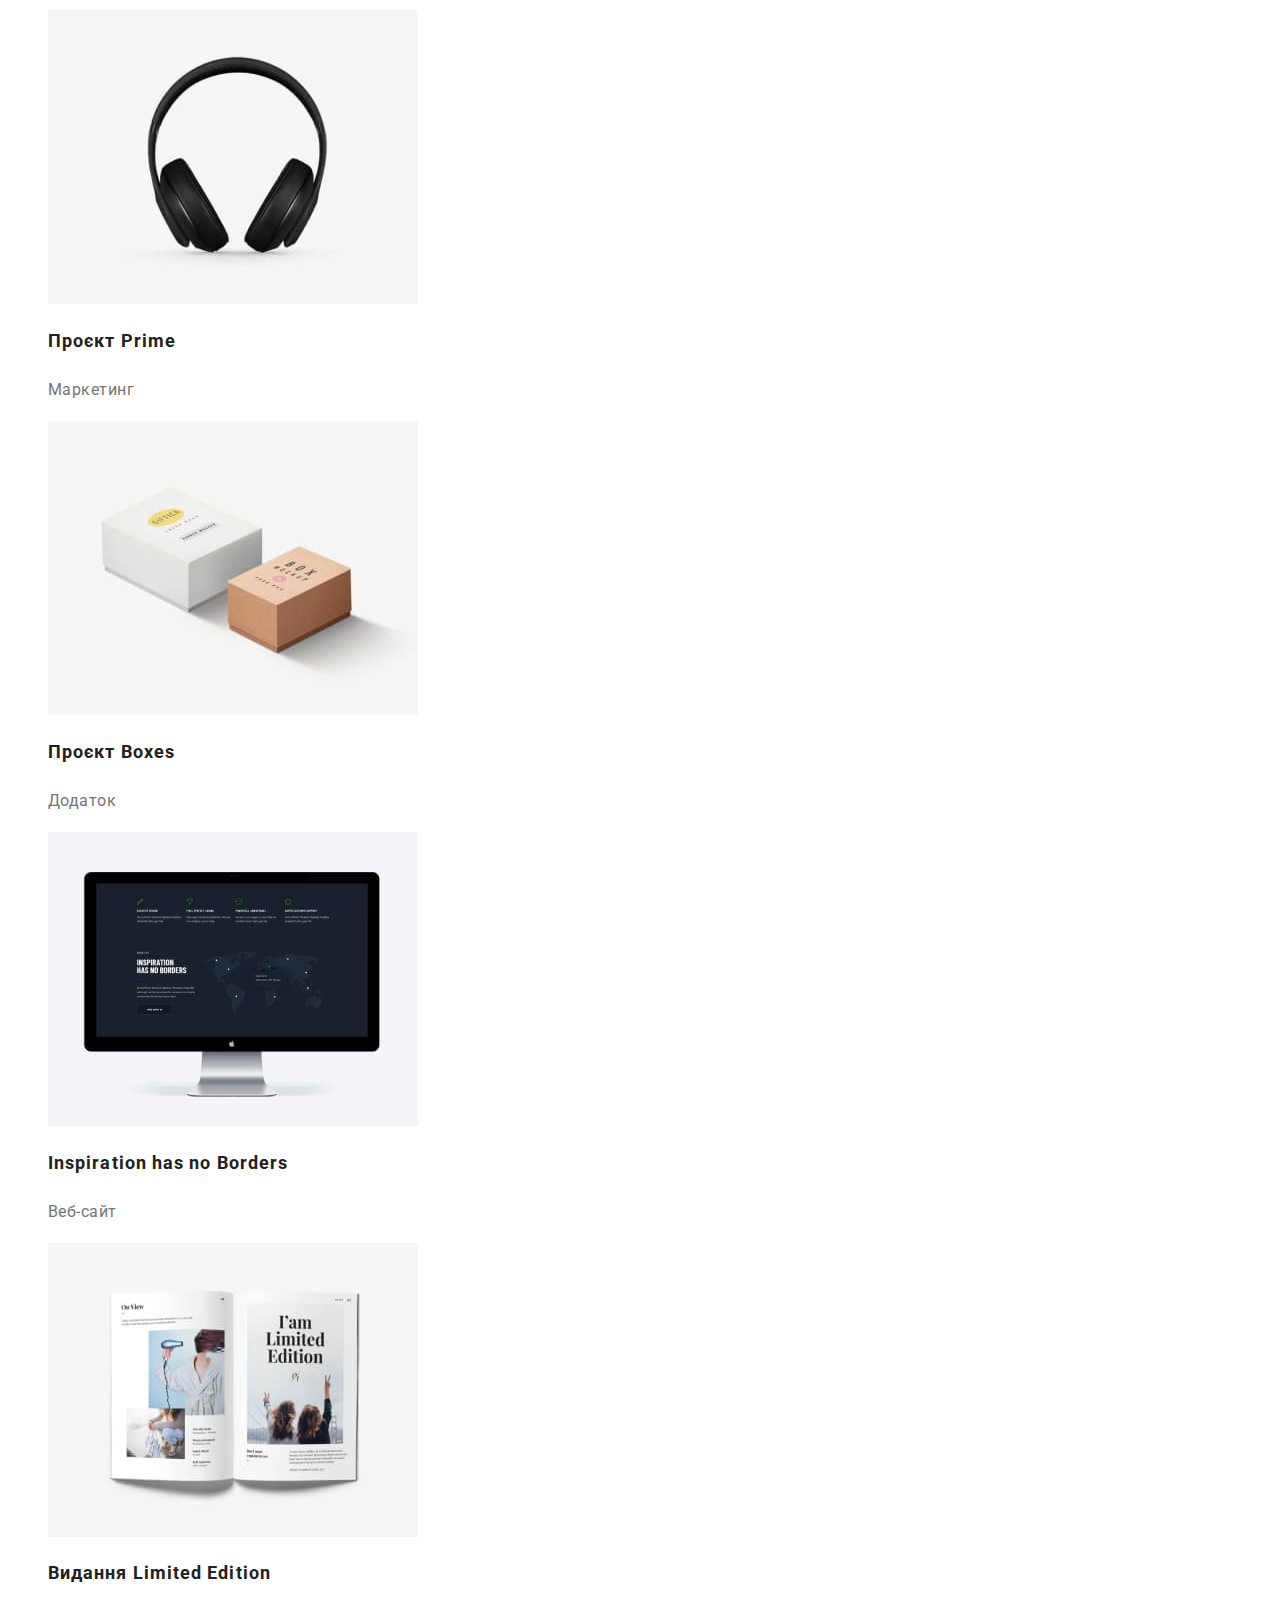
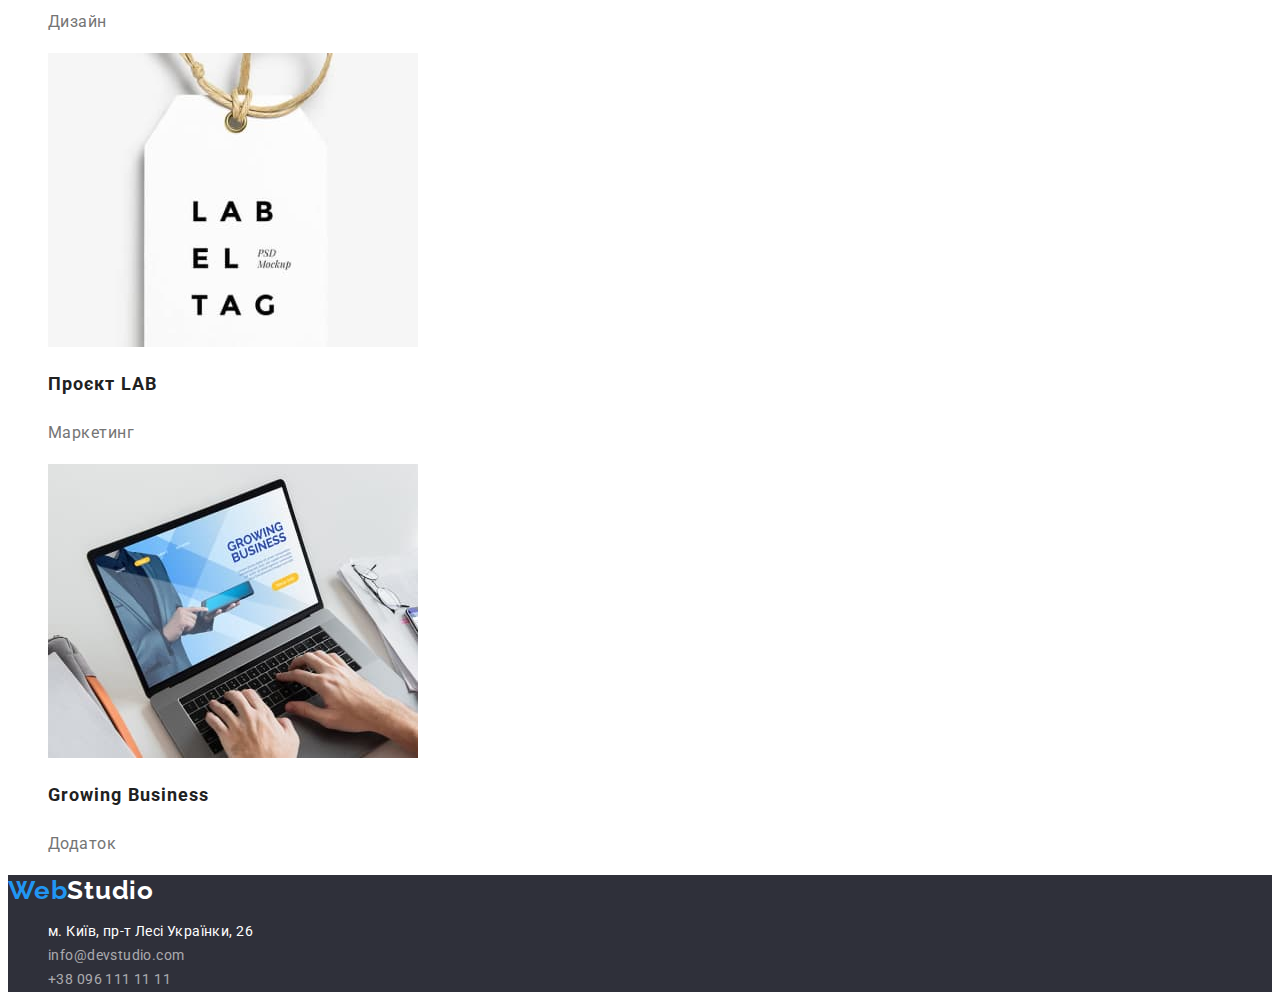
==== commit d8a7e7eb: "Виправлене ДЗ-2.2" ====
--- a/portfolio.html
+++ b/portfolio.html
@@ -22,8 +22,8 @@
         </ul>
         </nav>
         <ul class="header-contact list">
-            <li class="header-mail"><a class="header-link link" href="mailto:info@devstudio.com">info@devstudio.com</a></li>
-            <li class="header-tel"><a class="header-link link" href="tel:+380961111111">+38 096 111 11 11</a></li>
+            <li><a class="header-mail" href="mailto:info@devstudio.com">info@devstudio.com</a></li>
+            <li><a class="header-tel" href="tel:+380961111111">+38 096 111 11 11</a></li>
         </ul>
         </header>
         <main>
--- a/css/styles.css
+++ b/css/styles.css
@@ -3,12 +3,16 @@
   --title-text-color: #757575;
   --accent-color: #2196F3;
   --primary-white-color:#FFFFFF;
+  --secondary-background-color: #f5f4fa; 
+  --hero-background-color: #2F303A;
+  --color-foter-contact: rgba(255, 255, 255, 0.6);
+
 }
 
 body{
     font-family: 'Roboto', sans-serif;
     color: var(--primary-text-color);
-    background-color: #FFFFFF;
+    background-color: var(--primary-white-color);
     letter-spacing: 0.03em;
 }
 /*--основной цвет #212121 ----*/
@@ -42,7 +46,7 @@
     font-size: 14px;
     line-height: 1.14;
     letter-spacing: 0.02em;
-    color: var(--title-text-color);
+    color: var(--primary-text-color);
 
 }
 .header-link:hover,
@@ -55,16 +59,27 @@
     font-size: 14px;
     line-height: 1.14;
     letter-spacing: 0.02em;
-    color: var(--accent-color);
-}
-
+    color: var(--title-text-color);
+    text-decoration: none;
+}
+.header-mail:hover,
+.header-mail:focus{
+    color: var(--accent-color);
+}
 .header-tel{
     font-weight: 500;
     font-size: 14px;
     line-height: 1.14;
     letter-spacing: 0.02em;
     color: var(--title-text-color);
-}
+    text-decoration: none;
+}
+
+.header-tel:hover,
+.header-tel:focus{
+    color: var(--accent-color);
+}
+
 .button{
     color: var(--primary-text-color);
     background-color: var(--primary-white-color);
@@ -76,26 +91,28 @@
     letter-spacing: 0.06em;
 }
 .button.primary{    
+    color: var(--primary-text-color);
+    background-color: var(--secondary-background-color);
+    cursor: pointer;
+}
+.button.primary:hover,
+.button.primary:focus{
+    background-color: var(--accent-color);
     color: var(--primary-white-color);
+}
+.button.secondary{
+    color: var(--primary-text-color);
+    background-color: var(--secondary-background-color);
+    cursor: pointer;
+}
+.button.secondary:hover,
+.button.secondary:focus{
     background-color: var(--accent-color);
-    cursor: pointer;
-}
-.button.primary:hover
-.button.primary:focus{
-    color: #2196F3;
-}
-.button.secondary{
-    color: var(--primary-text-color);
-    background-color: #F5F4FA;
-    cursor: pointer;
-}
-.button.secondary:hover
-.button.secondary:focus{
-    color: #2196F3;
+    color: var(--primary-white-color);
 }
 /*------------------------HERO--------------------------*/
 .hero{
-    background-color: #2F303A;
+    background-color: var(--hero-background-color);
 }
 .hero-title{
     font-family: 'Roboto', sans-serif;
@@ -129,7 +146,7 @@
 color: var(--primary-text-color);
 }
 .feature-list .title{
-    color:var(--primary-text-color);
+    color: var(--primary-text-color);
     font-weight: 700;
     font-size: 14px;
     line-height: 1.14;
@@ -147,7 +164,7 @@
 background-color: var(--primary-white-color);
 }
 .section-team{
-    background-color: #F5F4FA;
+    background-color: var(--secondary-background-color);
 }
 .team-list .title{
 color: var(--primary-text-color);
@@ -155,7 +172,7 @@
 font-size: 16px;
 line-height: 1.18;
 letter-spacing: 0.03em;
-background-color: var(--primary-white-color);
+
 }
 .team-list p{
 color: var(--title-text-color);
@@ -164,6 +181,9 @@
 line-height: 1.18;
 letter-spacing: 0.03em;
 }
+.team-list-employee{
+    background-color: var(--primary-white-color);
+}
 .section-project{
     background-color: var(--primary-white-color);
 }
@@ -186,7 +206,7 @@
 /*---ФУТЕР--*/
 
 footer{
-    background-color: #2F303A;
+    background-color: var(--hero-background-color);
 }
 .contact{
     font-style: normal;
@@ -197,7 +217,7 @@
 font-size: 14px;
 line-height: 1.71;
 letter-spacing: 0.03em;
-color: rgba(255, 255, 255, 0.6);
+color: var(--color-foter-contact);
 text-decoration: none;
 font-style: normal;
 }
@@ -207,12 +227,16 @@
 font-size: 14px;
 line-height: 1.71;
 letter-spacing: 0.03em;
-color: #FFFFFF;
+color: var(--primary-white-color);
 text-decoration: none;
 font-style: normal;
 }
 .address-item:hover,
 .address-item:focus{
+    color: var(--accent-color);
+}
+.address-item-map:hover,
+.address-item-map:focus{
     color: var(--accent-color);
 }
 
@@ -223,6 +247,6 @@
 font-size: 26px;
 line-height: 1.19;
 letter-spacing: 0.03em;
-color: #FFFFFF;
-}
-
+color: var(--primary-white-color);
+}
+
